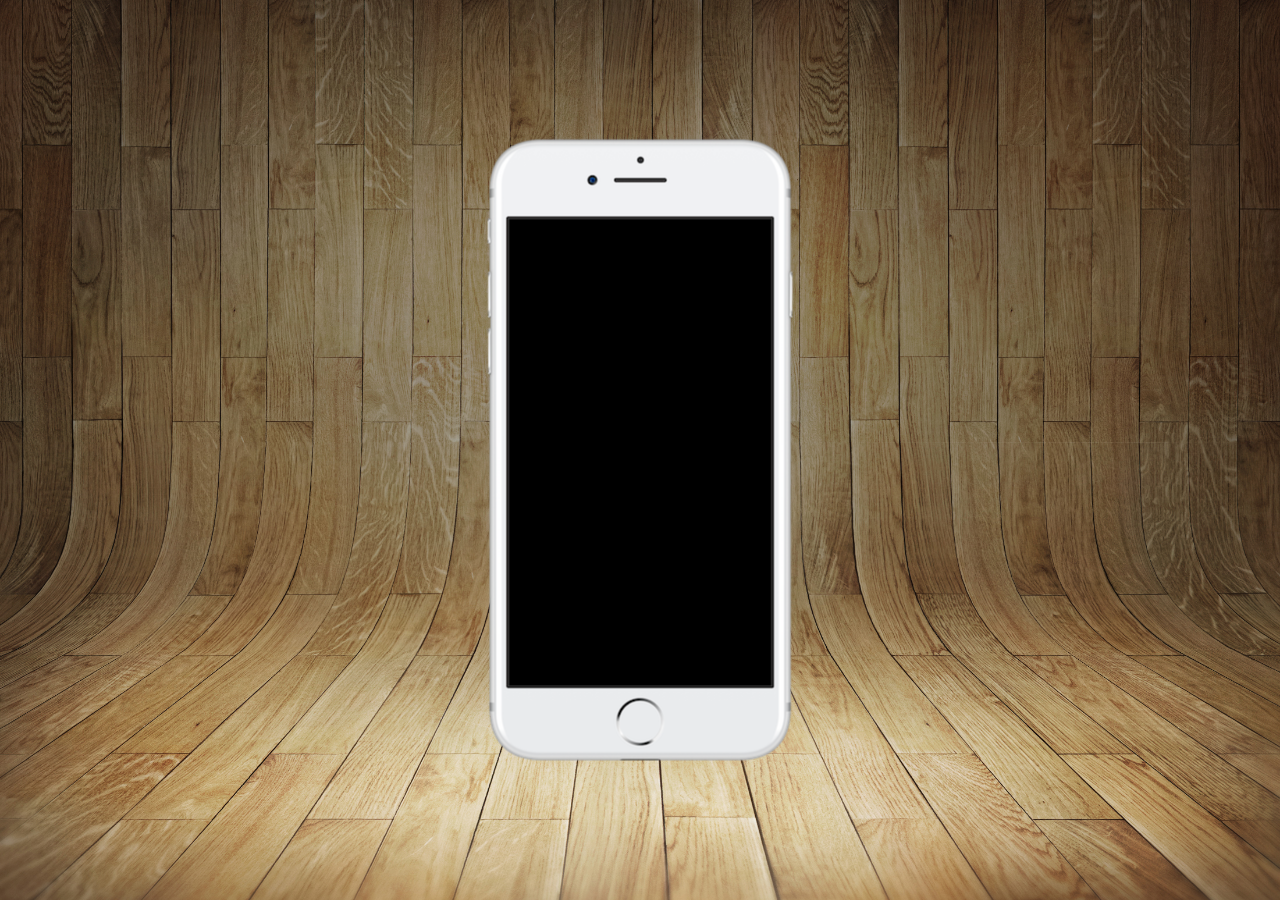
==== index.html @ a26d2bcb "criei arquivo de estilo" ====
<!DOCTYPE html>
<html lang="pt-br">
<head>
    <meta charset="UTF-8">
    <meta name="viewport" content="width=device-width, initial-scale=1.0">
    <link rel="shortcut icon" href="favicon.ico" type="image/x-icon">
    <link rel="stylesheet" href="estilos/style.css">
    <title>Projetos Redes Sociais</title>
</head>
<body>
    <main>
        <section id="telefone">

        </section>
        <section id="redes-sociais">

        </section>
    </main>
</body>
</html>
---- estilos/style.css ----
@charset "UTF-8";

* {
    margin: 0px;
    padding: 0px;
    font-family: Arial, Helvetica, sans-serif;
}

html, body {
    height: 100vh;
    width: 100vw;
    background-color: black;
}

body {
    background: url("../imagens/fundo-madeira.jpg") no-repeat top center;
    background-size: cover;
    background-attachment: fixed;
}

main {
    position: relative;
    height: 100vh;
}

section#telefone {
    position: absolute;
    top: 50%;
    left: 50%;
    transform: translate(-50%, -50%);

    height: 627px;
    width: 311px;
    background: url("../imagens/frame-iphone.png") no-repeat;
}
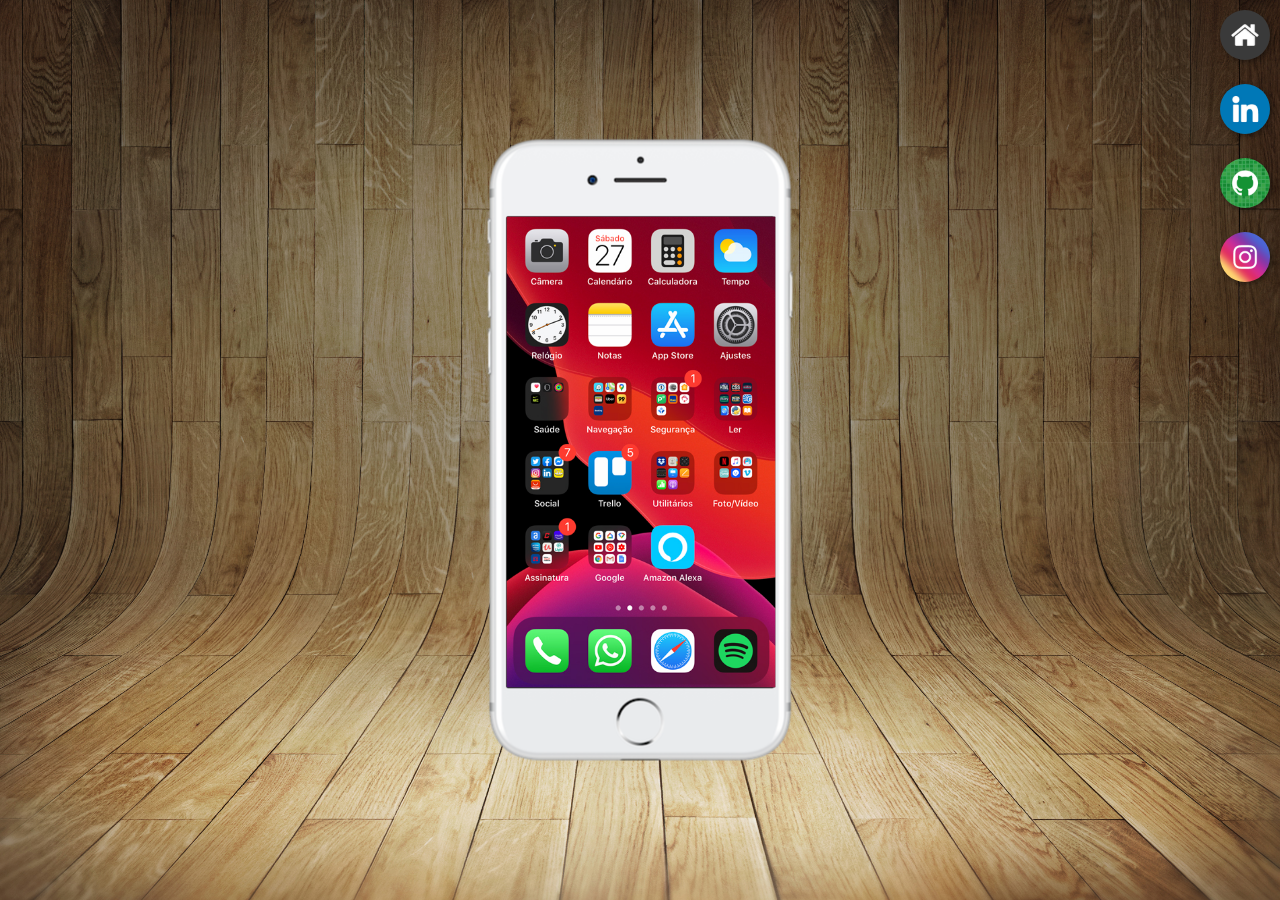
==== commit 0f61e462: "criei botões na lateral" ====
--- a/index.html
+++ b/index.html
@@ -10,10 +10,15 @@
 <body>
     <main>
         <section id="telefone">
-
+            <iframe src="home.html" name="tela" id="tela" frameborder="0">
+                Seu navegador não é compatível com isto.
+            </iframe>
         </section>
         <section id="redes-sociais">
-
+            <a href="#" target="tela"><img src="imagens/logo-home.jpg" alt="Home"></a><br>
+            <a href="#" target="tela"><img src="imagens/logo-linkedin.jpg" alt="LinkeIn"></a><br>
+            <a href="#" target="tela"><img src="imagens/logo-github.jpg" alt="GitHub"></a><br>
+            <a href="#" target="tela"><img src="imagens/logo-instagram.jpg" alt="Instagram"></a><br>
         </section>
     </main>
 </body>
--- a/estilos/style.css
+++ b/estilos/style.css
@@ -32,4 +32,31 @@
     height: 627px;
     width: 311px;
     background: url("../imagens/frame-iphone.png") no-repeat;
+}
+
+iframe#tela {
+    position: relative;
+    top: 80px;
+    left: 22px;
+    width: 269px;
+    height: 471px;
+}
+
+section#redes-sociais {
+    text-align: right;
+}
+
+section#redes-sociais img {
+    width: 50px;
+    margin: 10px;
+    border-radius: 50%;
+    box-shadow: 2px 2px 5px rgba(0, 0, 0, 0.400);
+    box-sizing: border-box;
+}
+
+section#redes-sociais img:hover {
+    border: 2px solid rgba(255, 255, 255, 0.637);
+    transform: translate(-3px, -3px);
+    box-shadow: 5px 5px 10px rgba(0, 0, 0, 0.623);
+    transition: tranform 0.3s, border 0.1s;
 }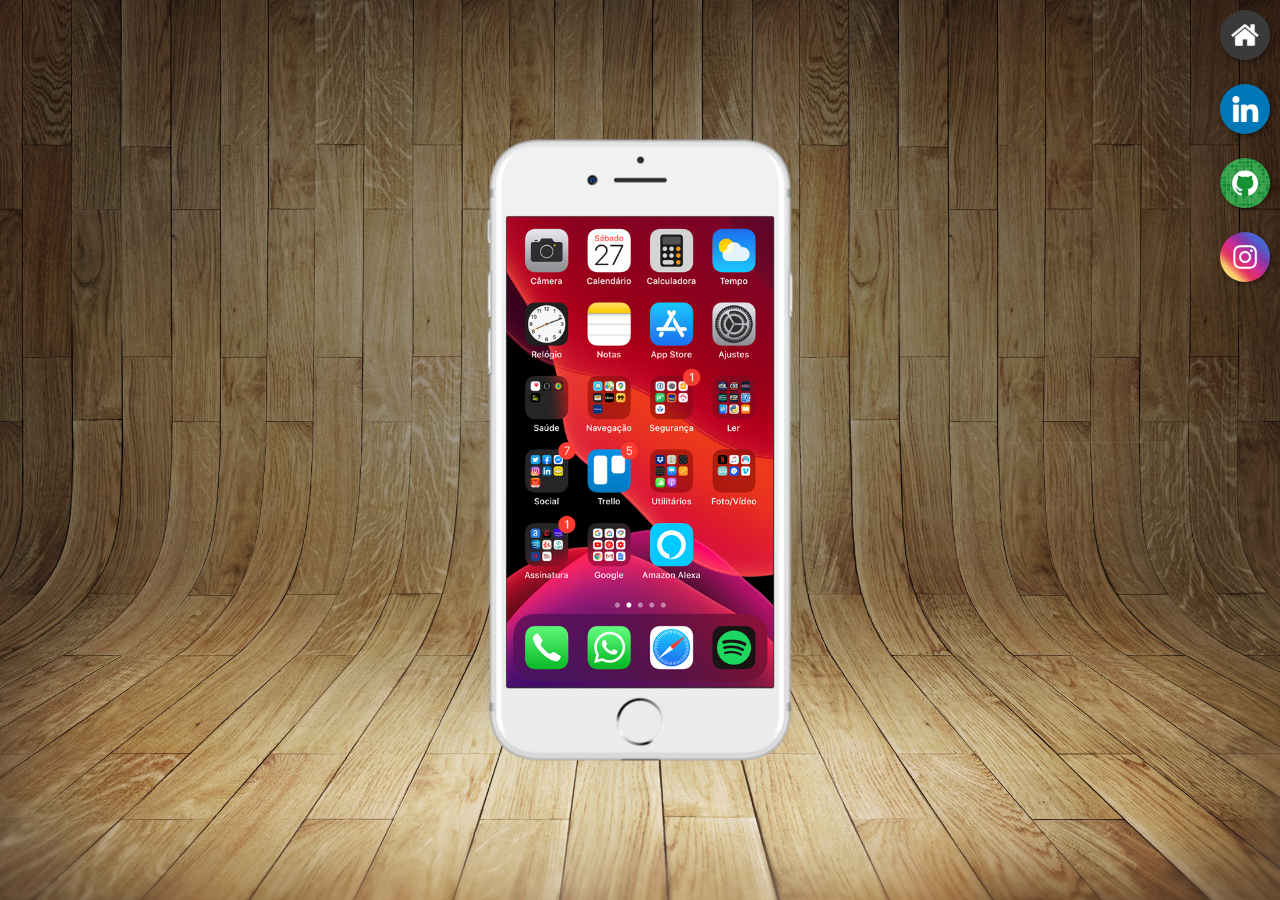
==== commit 1560b5b9: "criei redes sociais" ====
--- a/index.html
+++ b/index.html
@@ -15,10 +15,10 @@
             </iframe>
         </section>
         <section id="redes-sociais">
-            <a href="#" target="tela"><img src="imagens/logo-home.jpg" alt="Home"></a><br>
-            <a href="#" target="tela"><img src="imagens/logo-linkedin.jpg" alt="LinkeIn"></a><br>
-            <a href="#" target="tela"><img src="imagens/logo-github.jpg" alt="GitHub"></a><br>
-            <a href="#" target="tela"><img src="imagens/logo-instagram.jpg" alt="Instagram"></a><br>
+            <a href="home.html" target="tela"><img src="imagens/logo-home.jpg" alt="Home"></a><br>
+            <a href="linkedin.html" target="tela"><img src="imagens/logo-linkedin.jpg" alt="LinkeIn"></a><br>
+            <a href="github.html" target="tela"><img src="imagens/logo-github.jpg" alt="GitHub"></a><br>
+            <a href="instagram.html" target="tela"><img src="imagens/logo-instagram.jpg" alt="Instagram"></a><br>
         </section>
     </main>
 </body>
--- a/estilos/style.css
+++ b/estilos/style.css
@@ -38,7 +38,7 @@
     position: relative;
     top: 80px;
     left: 22px;
-    width: 269px;
+    width: 267px;
     height: 471px;
 }
 
